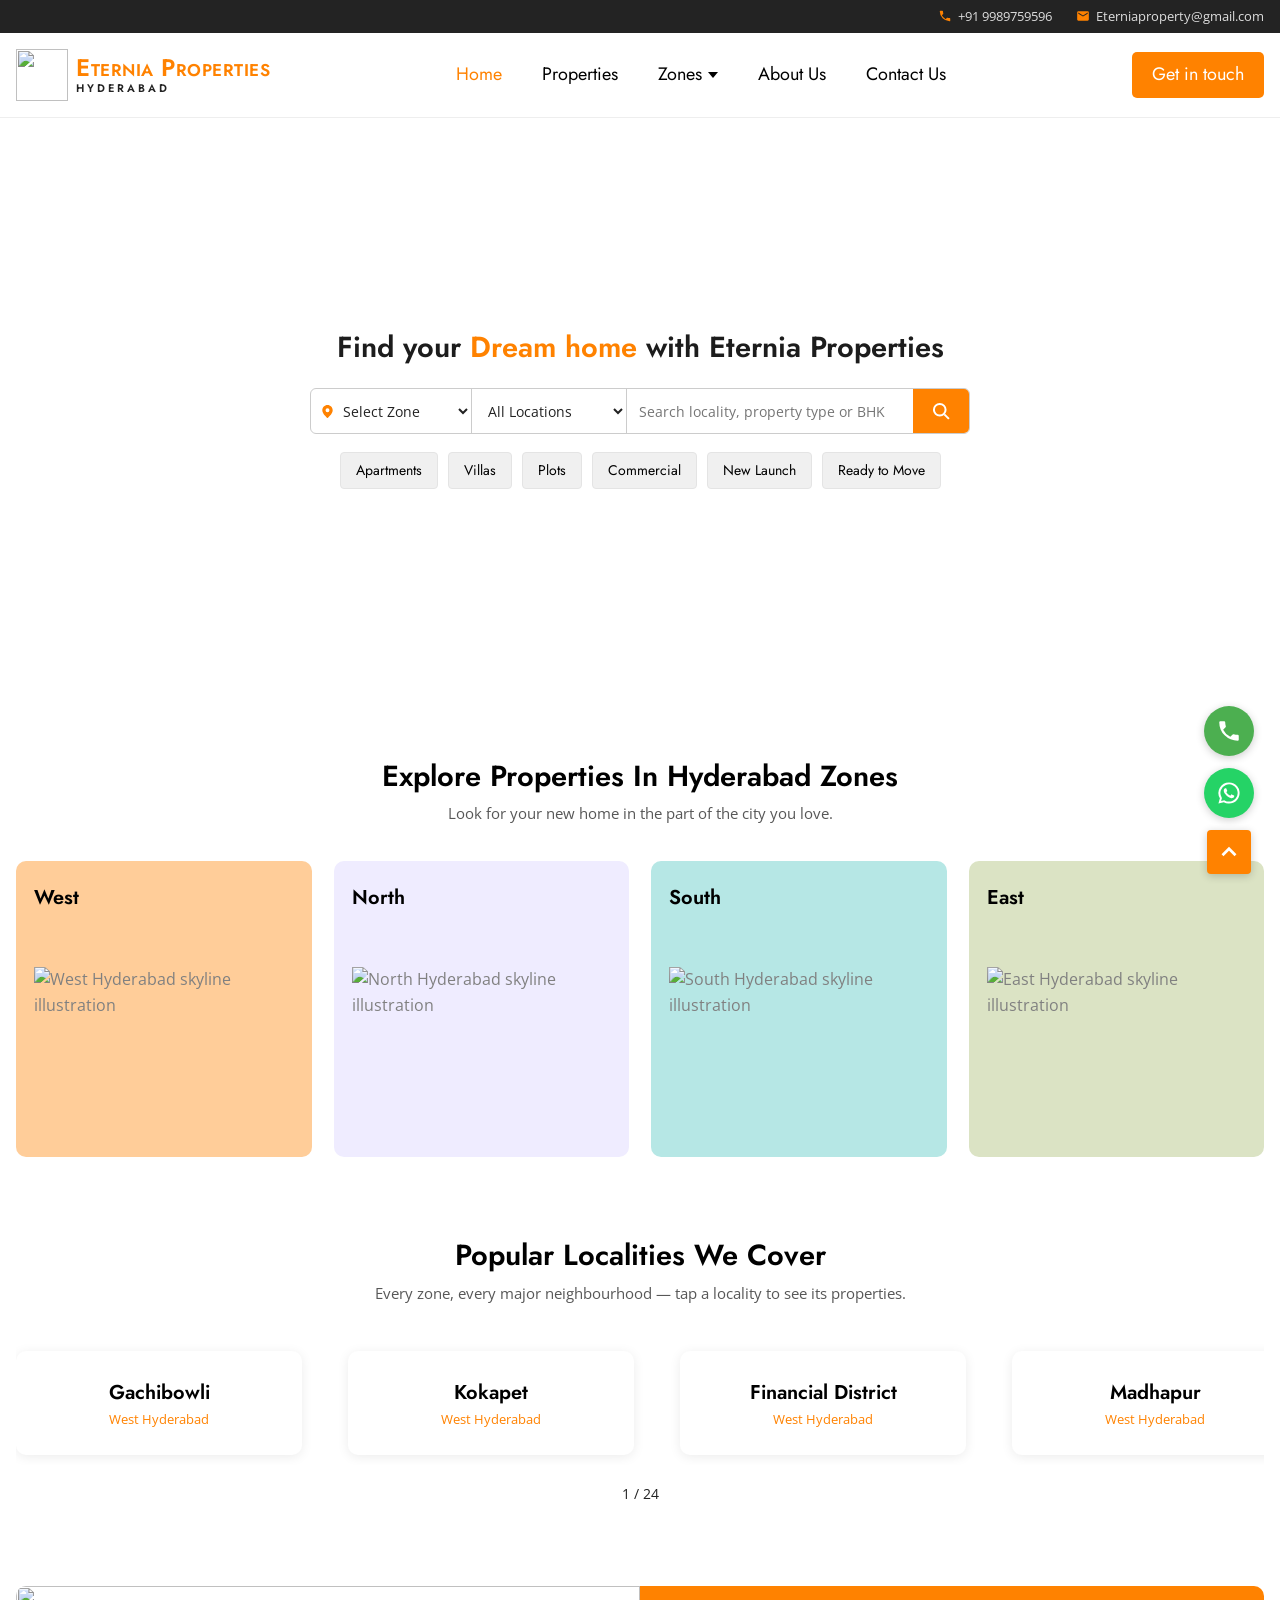
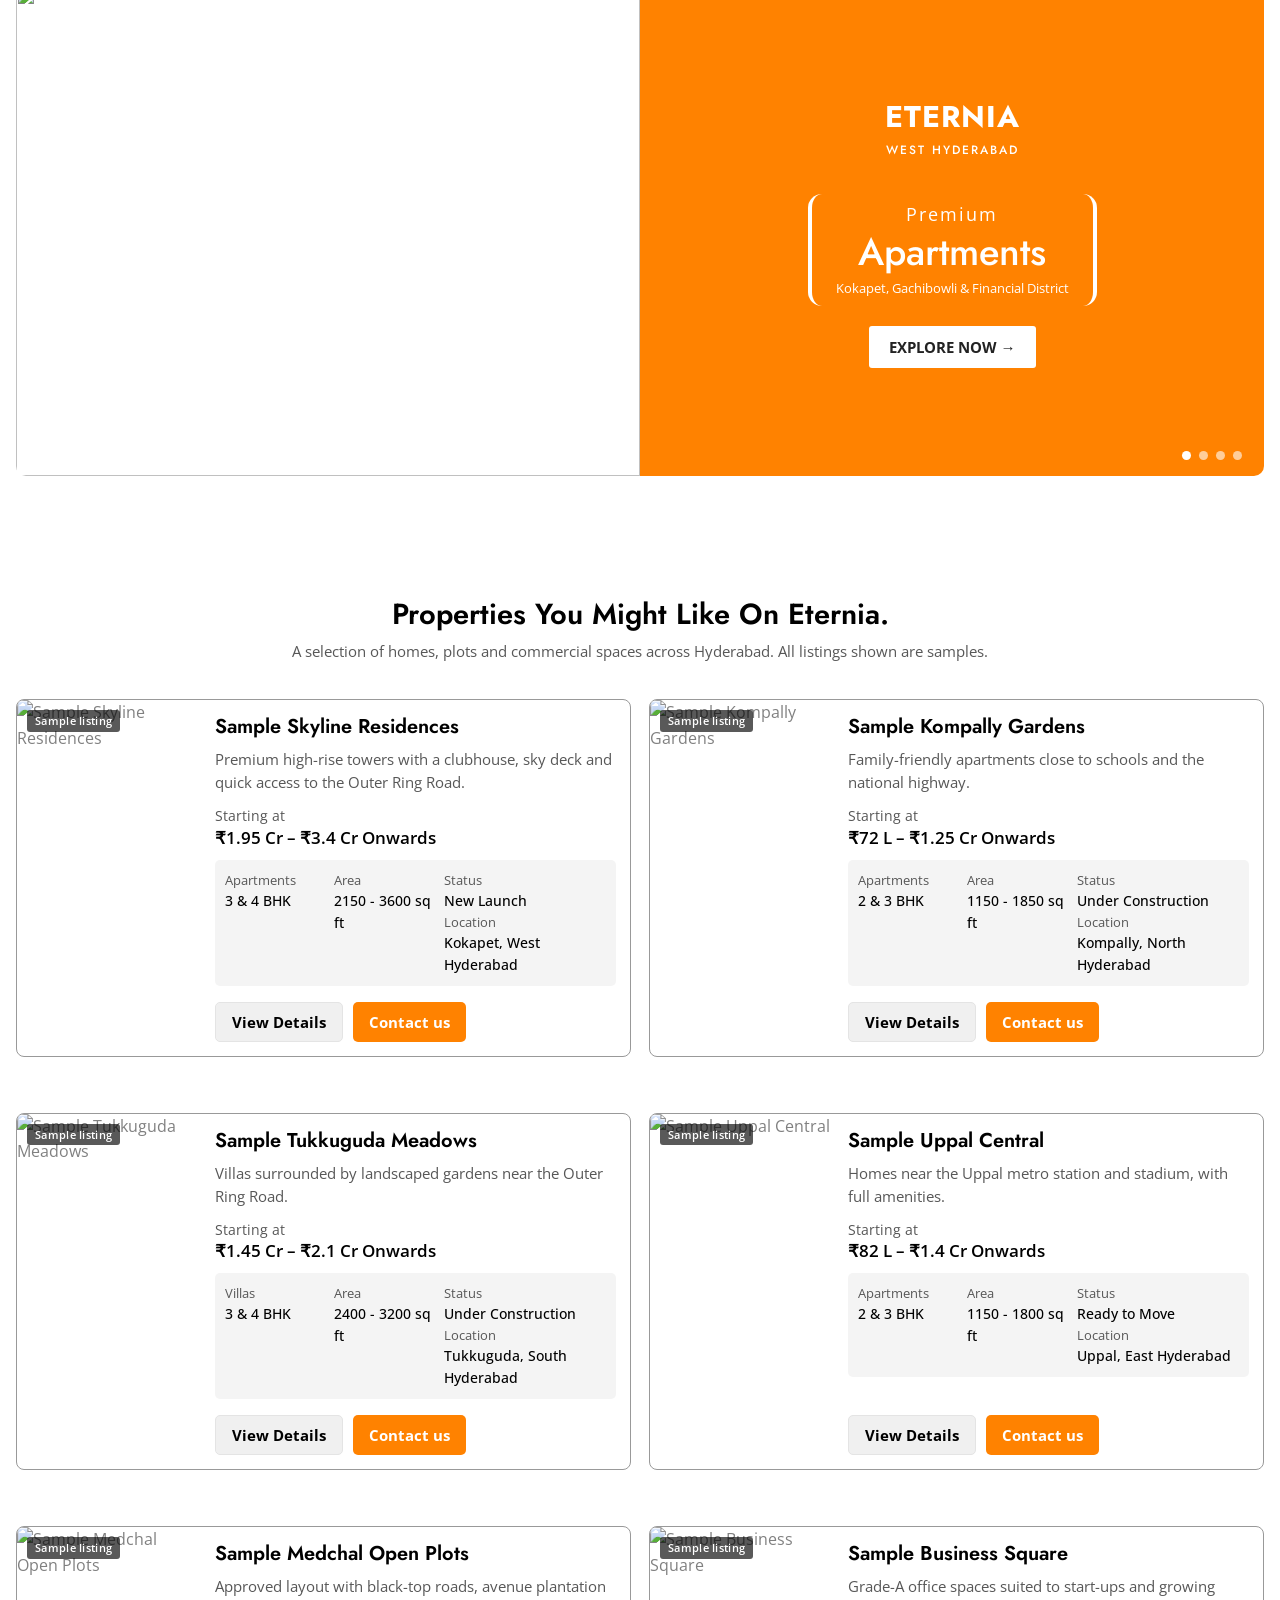
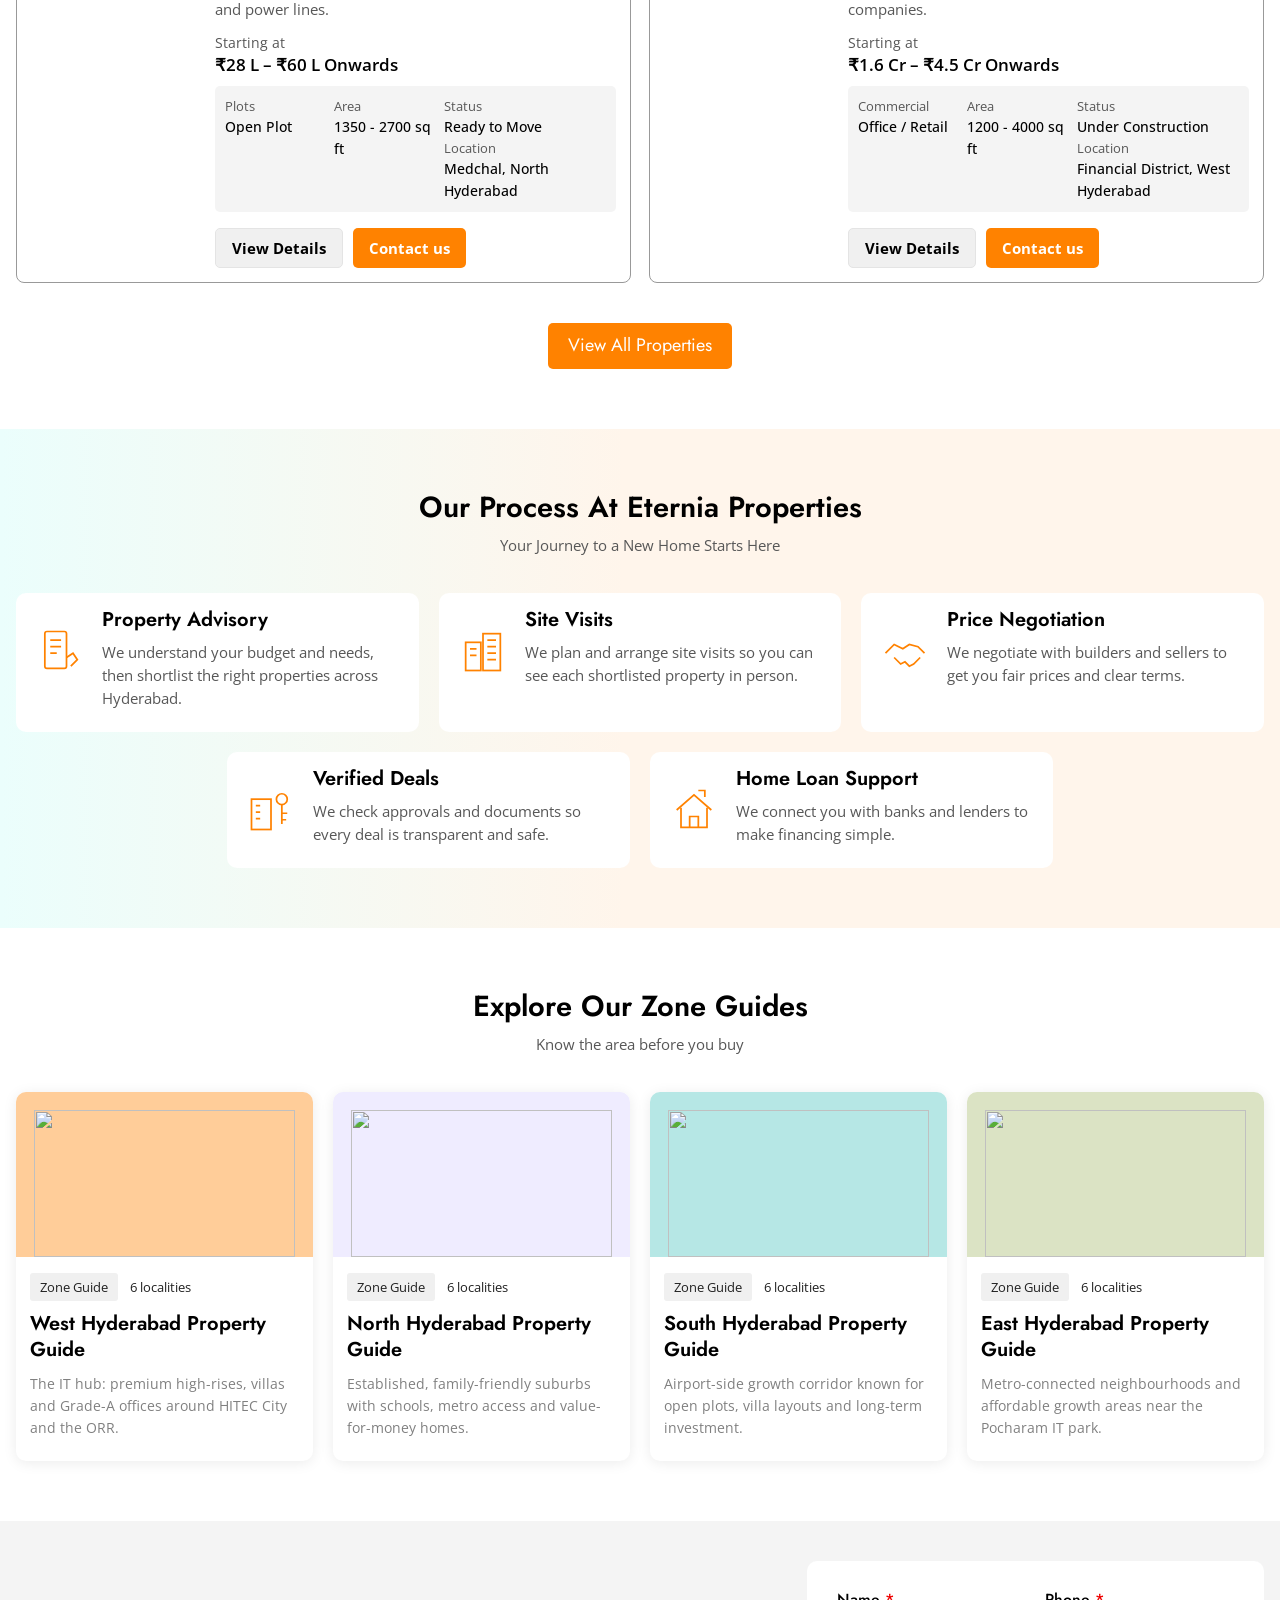
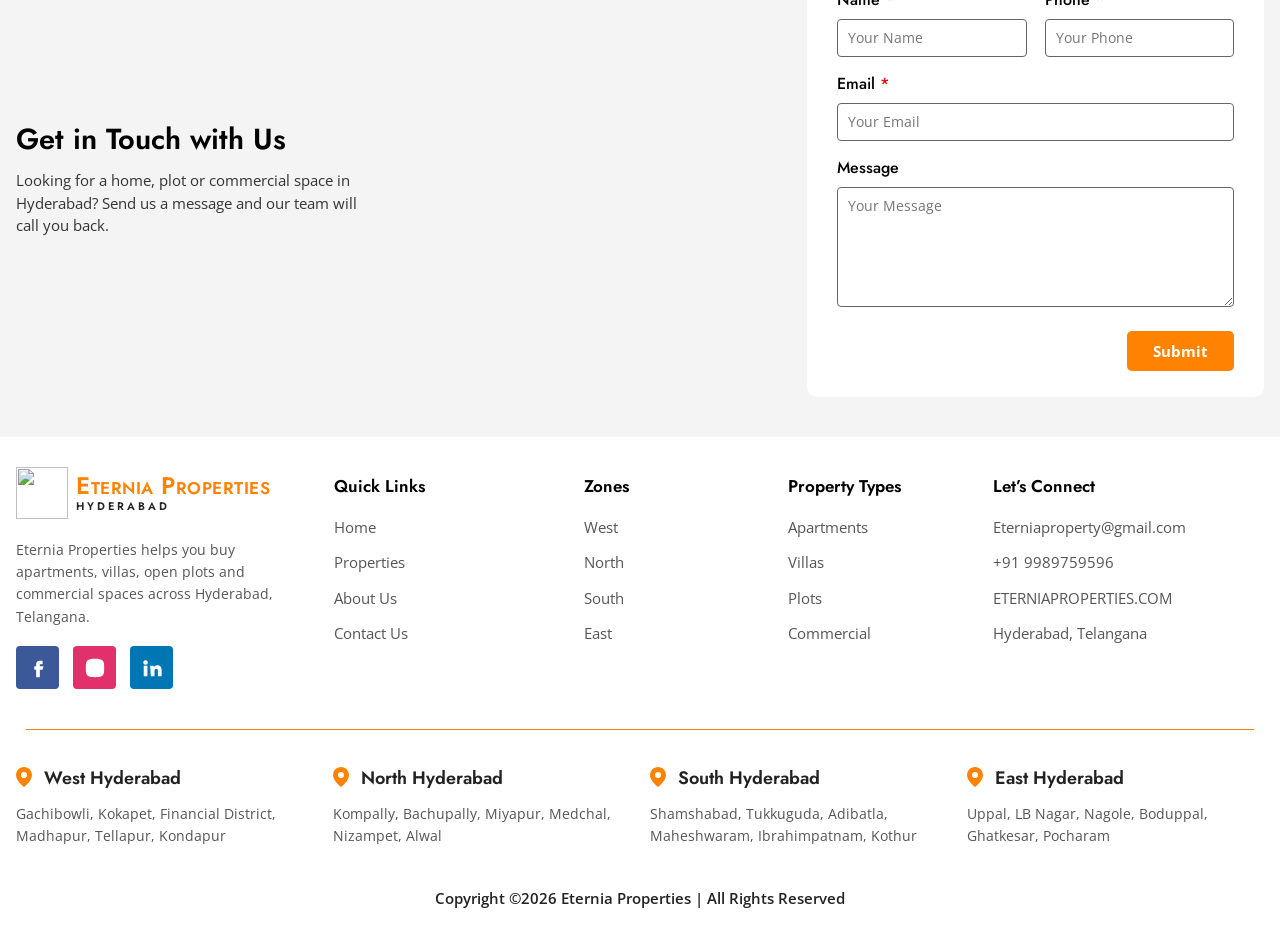
==== index.html @ 8bba60ca "Add files via upload" ====
<!DOCTYPE html>
<html lang="en">
<head>
<meta charset="UTF-8">
<meta name="viewport" content="width=device-width, initial-scale=1">
<title>Eternia Properties | Apartments, Villas & Plots for Sale in Hyderabad</title>
<meta name="description" content="Find apartments, villas, open plots and commercial properties for sale across West, North, South and East Hyderabad with Eternia Properties. Call 9989759596.">
<meta property="og:title" content="Eternia Properties | Apartments, Villas & Plots for Sale in Hyderabad">
<meta property="og:description" content="Find apartments, villas, open plots and commercial properties for sale across West, North, South and East Hyderabad with Eternia Properties. Call 9989759596.">
<meta property="og:type" content="website">
<meta property="og:url" content="https://www.eterniaproperties.com/">
<link rel="canonical" href="https://www.eterniaproperties.com/">
<link rel="icon" type="image/svg+xml" href="images/favicon.svg">
<link rel="preconnect" href="https://fonts.googleapis.com">
<link rel="preconnect" href="https://fonts.gstatic.com" crossorigin>
<link href="https://fonts.googleapis.com/css2?family=Jost:wght@400;500;600;700&family=Open+Sans:wght@400;500;600;700&display=swap" rel="stylesheet">
<link rel="stylesheet" href="style.css">
</head>
<body>
<div class="topbar"><div class="container">
  <a href="tel:+919989759596"><svg viewBox="0 0 24 24"><path d="M6.6 10.8a15.1 15.1 0 0 0 6.6 6.6l2.2-2.2a1 1 0 0 1 1-.25 11.4 11.4 0 0 0 3.6.57 1 1 0 0 1 1 1V20a1 1 0 0 1-1 1A17 17 0 0 1 3 4a1 1 0 0 1 1-1h3.5a1 1 0 0 1 1 1c0 1.25.2 2.45.57 3.57a1 1 0 0 1-.25 1z"/></svg> +91 9989759596</a>
  <a href="mailto:Eterniaproperty@gmail.com"><svg viewBox="0 0 24 24"><path d="M20 4H4a2 2 0 0 0-2 2v12a2 2 0 0 0 2 2h16a2 2 0 0 0 2-2V6a2 2 0 0 0-2-2zm0 4-8 5-8-5V6l8 5 8-5z"/></svg> Eterniaproperty@gmail.com</a>
</div></div>
<header class="site-header"><div class="container">
  <a class="logo" href="index.html" aria-label="Eternia Properties home"><img src="images/logo-mark.svg" alt=""><span>Eternia Properties<small>HYDERABAD</small></span></a>
  <nav class="main-nav" aria-label="Main">
    <ul>
      <li><a href="index.html" class="active">Home</a></li>
      <li><a href="properties.html">Properties</a></li>
      <li class="has-dropdown"><a href="properties.html" aria-haspopup="true">Zones <span class="caret"></span></a>
        <ul class="dropdown"><li><a href="west.html">West Hyderabad</a></li><li><a href="north.html">North Hyderabad</a></li><li><a href="south.html">South Hyderabad</a></li><li><a href="east.html">East Hyderabad</a></li></ul></li>
      <li><a href="about.html">About Us</a></li>
      <li><a href="contact.html">Contact Us</a></li>
    </ul>
  </nav>
  <a class="btn header-cta" href="contact.html#getintouch">Get in touch</a>
  <button class="menu-toggle" aria-label="Open menu" aria-expanded="false"><svg viewBox="0 0 24 24"><path d="M3 6h18v2H3zm0 5h18v2H3zm0 5h18v2H3z"/></svg></button>
</div></header>
<main>
<section class="hero">
  <div class="hero-card"><div class="hero-inner">
    <h1>Find your <span>Dream home</span> with Eternia Properties</h1>
    <form id="heroSearch" class="search-row" role="search">
      <div class="sel-wrap"><svg viewBox="0 0 24 30"><path d="M12 0C5.4 0 0 5.4 0 12c0 9 12 18 12 18s12-9 12-18C24 5.4 18.6 0 12 0zm0 16.5A4.5 4.5 0 1 1 12 7.5a4.5 4.5 0 0 1 0 9z"/></svg><label class="sr-only" for="heroZone">Zone</label><select id="heroZone"><option value="">Select Zone</option></select></div>
      <div class="sel-wrap plain"><label class="sr-only" for="heroLoc">Locality</label><select id="heroLoc"></select></div>
      <label class="sr-only" for="heroQ">Search</label><input id="heroQ" type="search" placeholder="Search locality, property type or BHK (e.g. 3 BHK Kokapet)">
      <button class="search-btn" type="submit" aria-label="Search"><svg viewBox="0 0 24 24"><circle cx="10.5" cy="10.5" r="7"/><path d="m16 16 5.5 5.5"/></svg></button>
    </form>
    <div class="chips">
      <button class="chip" data-type="Apartment">Apartments</button><button class="chip" data-type="Villa">Villas</button>
      <button class="chip" data-type="Plot">Plots</button><button class="chip" data-type="Commercial">Commercial</button>
      <button class="chip" data-status="New Launch">New Launch</button><button class="chip" data-status="Ready to Move">Ready to Move</button>
    </div>
  </div></div>
</section>

<section class="section"><div class="container">
  <div class="section-head"><h2>Explore Properties In Hyderabad Zones</h2><p>Look for your new home in the part of the city you love.</p></div>
  <div class="zone-grid"><a class="zone-card west" href="west.html"><h3>West</h3><span class="view">View Properties</span><img src="images/zone-west.svg" alt="West Hyderabad skyline illustration" loading="lazy"></a><a class="zone-card north" href="north.html"><h3>North</h3><span class="view">View Properties</span><img src="images/zone-north.svg" alt="North Hyderabad skyline illustration" loading="lazy"></a><a class="zone-card south" href="south.html"><h3>South</h3><span class="view">View Properties</span><img src="images/zone-south.svg" alt="South Hyderabad skyline illustration" loading="lazy"></a><a class="zone-card east" href="east.html"><h3>East</h3><span class="view">View Properties</span><img src="images/zone-east.svg" alt="East Hyderabad skyline illustration" loading="lazy"></a></div>
</div></section>

<section class="section" style="padding-top:20px"><div class="container">
  <div class="section-head"><h2>Popular Localities We Cover</h2><p>Every zone, every major neighbourhood &mdash; tap a locality to see its properties.</p></div>
  <div class="strip-wrap"><div class="strip" id="locStrip"></div></div>
  <p class="strip-count" id="locCount"></p>
</div></section>

<section class="section" style="padding-top:20px"><div class="container"><div class="promo"><div class="promo-slide"><img src="images/apartment-1.svg" alt="" loading="lazy"><div class="promo-panel">
  <div class="brand">ETERNIA<small>WEST HYDERABAD</small></div>
  <div class="bracket"><em>Premium</em><b>Apartments</b><span>Kokapet, Gachibowli &amp; Financial District</span></div>
  <a class="btn-white" href="west.html">EXPLORE NOW &rarr;</a></div></div><div class="promo-slide"><img src="images/apartment-3.svg" alt="" loading="lazy"><div class="promo-panel">
  <div class="brand">ETERNIA<small>NORTH HYDERABAD</small></div>
  <div class="bracket"><em>Family</em><b>Homes</b><span>Kompally, Bachupally &amp; Miyapur</span></div>
  <a class="btn-white" href="north.html">EXPLORE NOW &rarr;</a></div></div><div class="promo-slide"><img src="images/plot-1.svg" alt="" loading="lazy"><div class="promo-panel">
  <div class="brand">ETERNIA<small>SOUTH HYDERABAD</small></div>
  <div class="bracket"><em>Open</em><b>Plots</b><span>Near the airport at Shamshabad &amp; Tukkuguda</span></div>
  <a class="btn-white" href="south.html">EXPLORE NOW &rarr;</a></div></div><div class="promo-slide"><img src="images/apartment-2.svg" alt="" loading="lazy"><div class="promo-panel">
  <div class="brand">ETERNIA<small>EAST HYDERABAD</small></div>
  <div class="bracket"><em>Affordable</em><b>Living</b><span>Uppal, Nagole &amp; LB Nagar</span></div>
  <a class="btn-white" href="east.html">EXPLORE NOW &rarr;</a></div></div><div class="dots"></div></div></div></section>

<section class="section"><div class="container">
  <div class="section-head"><h2>Properties You Might Like On Eternia.</h2><p>A selection of homes, plots and commercial spaces across Hyderabad. All listings shown are samples.</p></div>
  <div class="prop-grid" id="featured"></div>
  <p style="text-align:center;margin-top:40px"><a class="btn" href="properties.html">View All Properties</a></p>
</div></section>

<section class="section gradient-bg"><div class="container">
  <div class="section-head"><h2>Our Process At Eternia Properties</h2><p>Your Journey to a New Home Starts Here</p></div>
  <div class="process-grid"><div class="process-card"><svg viewBox="0 0 48 48"><rect x="10" y="6" width="20" height="34" rx="2"/><path d="M15 14h10M15 20h10M15 26h6"/><path d="M30 30l6-4 4 6-6 6"/></svg><div><h3>Property Advisory</h3><p>We understand your budget and needs, then shortlist the right properties across Hyderabad.</p></div></div><div class="process-card"><svg viewBox="0 0 48 48"><rect x="8" y="16" width="14" height="26"/><rect x="24" y="8" width="16" height="34"/><path d="M12 22h6M12 28h6M28 14h8M28 20h8M28 26h8M28 32h8"/></svg><div><h3>Site Visits</h3><p>We plan and arrange site visits so you can see each shortlisted property in person.</p></div></div><div class="process-card"><svg viewBox="0 0 48 48"><path d="M6 26l8-8 8 4 6-4 8 2 6 6"/><path d="M14 30l6 6 4-2 4 4 4-2 6-6"/></svg><div><h3>Price Negotiation</h3><p>We negotiate with builders and sellers to get you fair prices and clear terms.</p></div></div><div class="process-card"><svg viewBox="0 0 48 48"><rect x="6" y="14" width="18" height="28"/><path d="M10 20h4M10 26h4M10 32h4"/><circle cx="34" cy="14" r="5"/><path d="M34 19v18M34 27h5M34 33h4"/></svg><div><h3>Verified Deals</h3><p>We check approvals and documents so every deal is transparent and safe.</p></div></div><div class="process-card"><svg viewBox="0 0 48 48"><path d="M8 24 24 10l16 14"/><path d="M12 22v18h24V22"/><path d="M20 40V30h8v10"/><path d="M28 6h6v6"/></svg><div><h3>Home Loan Support</h3><p>We connect you with banks and lenders to make financing simple.</p></div></div></div>
</div></section>

<section class="section"><div class="container">
  <div class="section-head"><h2>Explore Our Zone Guides</h2><p>Know the area before you buy</p></div>
  <div class="guide-grid"><a class="guide-card" href="west.html"><div class="media" style="background:var(--zone-west)"><img src="images/zone-west.svg" alt="" loading="lazy"></div><div class="body"><div class="guide-meta"><span>Zone Guide</span><span>6 localities</span></div><h3>West Hyderabad Property Guide</h3><p>The IT hub: premium high-rises, villas and Grade-A offices around HITEC City and the ORR.</p></div></a><a class="guide-card" href="north.html"><div class="media" style="background:var(--zone-north)"><img src="images/zone-north.svg" alt="" loading="lazy"></div><div class="body"><div class="guide-meta"><span>Zone Guide</span><span>6 localities</span></div><h3>North Hyderabad Property Guide</h3><p>Established, family-friendly suburbs with schools, metro access and value-for-money homes.</p></div></a><a class="guide-card" href="south.html"><div class="media" style="background:var(--zone-south)"><img src="images/zone-south.svg" alt="" loading="lazy"></div><div class="body"><div class="guide-meta"><span>Zone Guide</span><span>6 localities</span></div><h3>South Hyderabad Property Guide</h3><p>Airport-side growth corridor known for open plots, villa layouts and long-term investment.</p></div></a><a class="guide-card" href="east.html"><div class="media" style="background:var(--zone-east)"><img src="images/zone-east.svg" alt="" loading="lazy"></div><div class="body"><div class="guide-meta"><span>Zone Guide</span><span>6 localities</span></div><h3>East Hyderabad Property Guide</h3><p>Metro-connected neighbourhoods and affordable growth areas near the Pocharam IT park.</p></div></a></div>
</div></section>

<section class="touch" id="getintouch"><div class="container">
  <div><h2>Get in Touch with Us</h2><p>Looking for a home, plot or commercial space in Hyderabad? Send us a message and our team will call you back.</p></div>
  <div class="touch-illus"><img src="images/contact-illustration.svg" alt="" loading="lazy"></div>
  <form class="form-card enquiry-form">
    <div class="form-grid">
      <div><label for="n">Name <i>*</i></label><input id="n" name="name" placeholder="Your Name" required></div>
      <div><label for="ph">Phone <i>*</i></label><input id="ph" name="phone" type="tel" placeholder="Your Phone" required pattern="[0-9+ ]{10,14}"></div>
      <div class="full"><label for="em">Email <i>*</i></label><input id="em" name="email" type="email" placeholder="Your Email" required></div>
      <div class="full"><label for="msg">Message</label><textarea id="msg" name="message" placeholder="Your Message"></textarea></div>
    </div>
    <button class="btn" type="submit">Submit</button>
    <p class="form-note">Your email app has opened with the message ready to send. You can also call us on 9989759596.</p>
  </form>
</div></section>
</main>
<footer class="site-footer"><div class="container">
  <div class="footer-top">
    <div><a class="logo" href="index.html" aria-label="Eternia Properties home"><img src="images/logo-mark.svg" alt=""><span>Eternia Properties<small>HYDERABAD</small></span></a>
      <p class="footer-about">Eternia Properties helps you buy apartments, villas, open plots and commercial spaces across Hyderabad, Telangana.</p>
      <div class="social">
        <a class="fb" href="#" aria-label="Facebook"><svg viewBox="0 0 24 24"><path d="M14 8h3V4h-3a4 4 0 0 0-4 4v2H8v4h2v8h4v-8h3l1-4h-4V8z"/></svg></a>
        <a class="ig" href="#" aria-label="Instagram"><svg viewBox="0 0 24 24"><path d="M12 7a5 5 0 1 0 0 10 5 5 0 0 0 0-10zm0 8.2a3.2 3.2 0 1 1 0-6.4 3.2 3.2 0 0 1 0 6.4zM17.3 5.5a1.2 1.2 0 1 0 0 2.4 1.2 1.2 0 0 0 0-2.4zM12 2c-2.7 0-3 0-4.1.1C4.3 2.3 2.3 4.3 2.1 7.9 2 9 2 9.3 2 12s0 3 .1 4.1c.2 3.6 2.2 5.6 5.8 5.8 1.1.1 1.4.1 4.1.1s3 0 4.1-.1c3.6-.2 5.6-2.2 5.8-5.8.1-1.1.1-1.4.1-4.1s0-3-.1-4.1c-.2-3.6-2.2-5.6-5.8-5.8C15 2 14.7 2 12 2z"/></svg></a>
        <a class="li" href="#" aria-label="LinkedIn"><svg viewBox="0 0 24 24"><path d="M4.98 3.5a2.5 2.5 0 1 1 0 5 2.5 2.5 0 0 1 0-5zM3 9.5h4V21H3zm7 0h3.8v1.6h.1a4.2 4.2 0 0 1 3.8-2c4 0 4.8 2.6 4.8 6V21h-4v-5.2c0-1.2 0-2.9-1.8-2.9s-2 1.4-2 2.8V21h-4z"/></svg></a>
      </div>
    </div>
    <div class="footer-col"><h4>Quick Links</h4><ul>
      <li><a href="index.html">Home</a></li><li><a href="properties.html">Properties</a></li><li><a href="about.html">About Us</a></li><li><a href="contact.html">Contact Us</a></li></ul></div>
    <div class="footer-col"><h4>Zones</h4><ul>
      <li><a href="west.html">West</a></li><li><a href="north.html">North</a></li><li><a href="south.html">South</a></li><li><a href="east.html">East</a></li></ul></div>
    <div class="footer-col"><h4>Property Types</h4><ul>
      <li><a href="properties.html?type=Apartment">Apartments</a></li><li><a href="properties.html?type=Villa">Villas</a></li><li><a href="properties.html?type=Plot">Plots</a></li><li><a href="properties.html?type=Commercial">Commercial</a></li></ul></div>
    <div class="footer-col"><h4>Let&rsquo;s Connect</h4><ul>
      <li><a href="mailto:Eterniaproperty@gmail.com">Eterniaproperty@gmail.com</a></li>
      <li><a href="tel:+919989759596">+91 9989759596</a></li>
      <li><a href="https://www.eterniaproperties.com">ETERNIAPROPERTIES.COM</a></li>
      <li><a href="contact.html">Hyderabad, Telangana</a></li></ul></div>
  </div>
  <hr class="footer-rule">
  <div class="footer-zones"><div class="fz"><h5><svg viewBox="0 0 24 30"><path d="M12 0C5.4 0 0 5.4 0 12c0 9 12 18 12 18s12-9 12-18C24 5.4 18.6 0 12 0zm0 16.5A4.5 4.5 0 1 1 12 7.5a4.5 4.5 0 0 1 0 9z"/></svg><a href="west.html">West Hyderabad</a></h5><p>Gachibowli, Kokapet, Financial District, Madhapur, Tellapur, Kondapur</p></div><div class="fz"><h5><svg viewBox="0 0 24 30"><path d="M12 0C5.4 0 0 5.4 0 12c0 9 12 18 12 18s12-9 12-18C24 5.4 18.6 0 12 0zm0 16.5A4.5 4.5 0 1 1 12 7.5a4.5 4.5 0 0 1 0 9z"/></svg><a href="north.html">North Hyderabad</a></h5><p>Kompally, Bachupally, Miyapur, Medchal, Nizampet, Alwal</p></div><div class="fz"><h5><svg viewBox="0 0 24 30"><path d="M12 0C5.4 0 0 5.4 0 12c0 9 12 18 12 18s12-9 12-18C24 5.4 18.6 0 12 0zm0 16.5A4.5 4.5 0 1 1 12 7.5a4.5 4.5 0 0 1 0 9z"/></svg><a href="south.html">South Hyderabad</a></h5><p>Shamshabad, Tukkuguda, Adibatla, Maheshwaram, Ibrahimpatnam, Kothur</p></div><div class="fz"><h5><svg viewBox="0 0 24 30"><path d="M12 0C5.4 0 0 5.4 0 12c0 9 12 18 12 18s12-9 12-18C24 5.4 18.6 0 12 0zm0 16.5A4.5 4.5 0 1 1 12 7.5a4.5 4.5 0 0 1 0 9z"/></svg><a href="east.html">East Hyderabad</a></h5><p>Uppal, LB Nagar, Nagole, Boduppal, Ghatkesar, Pocharam</p></div></div>
  <p class="copyright">Copyright &copy;<span id="yr">2026</span> Eternia Properties | All Rights Reserved</p>
</div></footer>
<div class="float-btns">
  <a class="fb-call" href="tel:+919989759596" aria-label="Call us"><svg viewBox="0 0 24 24"><path d="M6.6 10.8a15.1 15.1 0 0 0 6.6 6.6l2.2-2.2a1 1 0 0 1 1-.25 11.4 11.4 0 0 0 3.6.57 1 1 0 0 1 1 1V20a1 1 0 0 1-1 1A17 17 0 0 1 3 4a1 1 0 0 1 1-1h3.5a1 1 0 0 1 1 1c0 1.25.2 2.45.57 3.57a1 1 0 0 1-.25 1z"/></svg></a>
  <a class="fb-wa" href="https://wa.me/919989759596" target="_blank" rel="noopener" aria-label="WhatsApp us"><svg viewBox="0 0 32 32"><path d="M16 3a13 13 0 0 0-11.2 19.6L3 29l6.6-1.7A13 13 0 1 0 16 3zm0 23.6a10.6 10.6 0 0 1-5.4-1.5l-.4-.2-3.9 1 1-3.8-.2-.4A10.6 10.6 0 1 1 16 26.6zm5.8-7.9c-.3-.2-1.9-.9-2.2-1s-.5-.2-.7.2-.8 1-1 1.2-.4.2-.7 0a8.7 8.7 0 0 1-4.3-3.8c-.3-.6.3-.5.9-1.7a.6.6 0 0 0 0-.5l-1-2.4c-.3-.6-.5-.5-.7-.5h-.6a1.2 1.2 0 0 0-.9.4 3.6 3.6 0 0 0-1.1 2.7 6.3 6.3 0 0 0 1.3 3.3 14.4 14.4 0 0 0 5.5 4.9c2 .9 2.8 1 3.8.8a3.3 3.3 0 0 0 2.1-1.5 2.7 2.7 0 0 0 .2-1.5c-.1-.2-.3-.3-.6-.5z"/></svg></a>
  <button class="fb-top" aria-label="Back to top"><svg viewBox="0 0 24 24"><path d="m6 15 6-6 6 6" stroke="currentColor" stroke-width="2.5" fill="none"/></svg></button>
</div>
<script src="data.js"></script>
<script src="script.js"></script>
<script>document.getElementById("yr").textContent=new Date().getFullYear();</script>
</body>
</html>
---- style.css ----
/* =====================================================================
   ETERNIA PROPERTIES — STYLESHEET
   Change colours and fonts here; the whole site updates.
   ===================================================================== */
:root {
  /* Brand colours */
  --primary: #FF8200;          /* orange: buttons, active links, prices */
  --primary-dark: #E06F00;     /* orange hover */
  --heading: #000000;          /* section headings */
  --title: #1C1C1C;            /* hero title */
  --text: #575757;             /* body copy in cards */
  --text-muted: #808080;       /* general body text */
  --dark: #232323;
  --white: #FFFFFF;
  --grey-bg: #F4F4F4;          /* info boxes, contact section */
  --chip-bg: #F0F0F0;
  --border: #CCCCCC;
  --border-light: #E4E4E4;
  --whatsapp: #25D366;
  --call: #4CAF50;
  --badge-red: #E8414F;

  /* Zone card pastels */
  --zone-west: #FFCD99;
  --zone-north: #EFECFF;
  --zone-south: #B6E7E5;
  --zone-east: #DBE3C4;

  /* Section gradient (process / vision / footer strip) */
  --soft-gradient: linear-gradient(270deg, #FFF5EB 51.21%, #EBFEFC 100%);

  /* Fonts */
  --font-heading: "Jost", sans-serif;
  --font-body: "Open Sans", sans-serif;

  /* Sizes */
  --container: 1280px;
  --radius: 10px;
  --radius-sm: 5px;
  --header-h: 84px;
}

/* ---------- Base ---------- */
*, *::before, *::after { box-sizing: border-box; }
html { scroll-behavior: smooth; }
body { margin: 0; font-family: var(--font-body); font-size: 16px; line-height: 1.6; color: var(--text-muted); background: var(--white); }
img { max-width: 100%; display: block; }
a { color: inherit; text-decoration: none; }
h1, h2, h3, h4 { font-family: var(--font-heading); color: var(--heading); margin: 0; line-height: 1.3; }
p { margin: 0; }
button, input, select, textarea { font: inherit; }
.container { width: 100%; max-width: var(--container); margin: 0 auto; padding: 0 16px; }
.sr-only { position: absolute; width: 1px; height: 1px; overflow: hidden; clip: rect(0 0 0 0); }

/* ---------- Top bar ---------- */
.topbar { background: var(--dark); color: #ddd; font-size: 13px; }
.topbar .container { display: flex; justify-content: flex-end; gap: 24px; padding-top: 6px; padding-bottom: 6px; }
.topbar a { display: inline-flex; align-items: center; gap: 6px; }
.topbar a:hover { color: var(--primary); }
.topbar svg { width: 14px; height: 14px; fill: var(--primary); }

/* ---------- Header ---------- */
.site-header { position: sticky; top: 0; z-index: 100; background: var(--white); border-bottom: 1px solid #eee; }
.site-header .container { display: flex; align-items: center; justify-content: space-between; height: var(--header-h); }
.logo { display: flex; align-items: center; gap: 8px; }
.logo img { width: 52px; height: 52px; }
.logo span { font-family: var(--font-heading); font-weight: 600; font-size: 24px; color: var(--primary); letter-spacing: .5px; line-height: 1; font-variant: small-caps; }
.logo small { display: block; font-size: 11px; color: var(--dark); letter-spacing: 3px; font-variant: normal; margin-top: 3px; }
.main-nav ul { list-style: none; margin: 0; padding: 0; display: flex; }
.main-nav > ul > li { position: relative; }
.main-nav a { display: flex; align-items: center; gap: 6px; font-family: var(--font-heading); font-size: 18px; color: #000; padding: 13px 20px; transition: color .2s; }
.main-nav a:hover, .main-nav a.active { color: var(--primary); }
.main-nav .caret { width: 0; height: 0; border-left: 5px solid transparent; border-right: 5px solid transparent; border-top: 6px solid currentColor; }
.dropdown { position: absolute; top: 100%; left: 0; min-width: 220px; background: var(--white); box-shadow: 0 8px 24px rgba(0,0,0,.12); display: none !important; flex-direction: column; z-index: 10; }
.has-dropdown:hover .dropdown, .has-dropdown:focus-within .dropdown { display: flex !important; }
.dropdown a { font-size: 16px; padding: 10px 20px; }
.btn { display: inline-flex; align-items: center; justify-content: center; gap: 8px; font-family: var(--font-heading); font-size: 18px; padding: 8px 20px 9px; border-radius: var(--radius-sm); background: var(--primary); color: var(--white); border: 0; cursor: pointer; transition: background .2s; }
.btn:hover { background: var(--primary-dark); }
.btn-sm { font-family: var(--font-body); font-size: 15px; font-weight: 700; padding: 7px 16px; }
.btn-light { background: var(--chip-bg); color: #000; border: 1px solid var(--border-light); }
.btn-light:hover { background: #e2e2e2; }
.menu-toggle { display: none; background: var(--primary); color: #fff; border: 0; border-radius: 3px; width: 42px; height: 42px; cursor: pointer; align-items: center; justify-content: center; }
.menu-toggle svg { width: 22px; height: 22px; fill: currentColor; }

/* ---------- Floating buttons ---------- */
.float-btns { position: fixed; right: 26px; bottom: 26px; z-index: 90; display: flex; flex-direction: column; gap: 12px; align-items: center; }
.float-btns a, .float-btns button { width: 50px; height: 50px; border-radius: 50%; display: flex; align-items: center; justify-content: center; color: #fff; border: 0; cursor: pointer; box-shadow: 0 2px 8px rgba(0,0,0,.2); }
.float-btns svg { width: 26px; height: 26px; fill: currentColor; }
.fb-call { background: var(--call); }
.fb-wa { background: var(--whatsapp); }
.fb-top { background: var(--primary); border-radius: 4px !important; width: 44px !important; height: 44px !important; opacity: 0; pointer-events: none; transition: opacity .3s; }
.fb-top.show { opacity: 1; pointer-events: auto; }

/* ---------- Section headings ---------- */
.section { padding: 60px 0; }
.section-head { text-align: center; margin-bottom: 36px; }
.section-head h2 { font-size: 29px; font-weight: 600; }
.section-head p { font-size: 15px; color: var(--text); margin-top: 6px; }

/* ---------- Hero ---------- */
.hero { position: relative; min-height: 580px; display: flex; align-items: center; justify-content: center; background: url("images/hero.svg") center/cover no-repeat; padding: 60px 16px; }
.hero-card { width: 100%; max-width: 724px; background: rgba(255,255,255,.35); border-radius: 18px; padding: 12px; }
.hero-inner { background: var(--white); border-radius: 12px; padding: 26px 20px 24px; text-align: center; }
.hero h1 { font-size: 29px; font-weight: 600; color: var(--title); margin-bottom: 22px; }
.hero h1 span, .accent { color: var(--primary); }
.search-row { display: flex; border: 1px solid var(--border); border-radius: 6px; overflow: hidden; background: #fff; }
.search-row .sel-wrap { position: relative; display: flex; align-items: center; border-right: 1px solid var(--border); }
.search-row .sel-wrap svg { position: absolute; left: 10px; width: 13px; height: 13px; fill: var(--primary); pointer-events: none; }
.search-row select { border: 0; background: transparent; padding: 0 10px 0 28px; height: 44px; font-size: 14px; color: #222; cursor: pointer; outline: none; max-width: 160px; }
.search-row .sel-wrap.plain select { padding-left: 12px; }
.search-row input { flex: 1; min-width: 0; border: 0; padding: 0 12px; font-size: 14px; outline: none; height: 44px; }
.search-row .search-btn { width: 56px; background: var(--primary); border: 0; color: #fff; cursor: pointer; display: flex; align-items: center; justify-content: center; }
.search-row .search-btn:hover { background: var(--primary-dark); }
.search-row .search-btn svg { width: 20px; height: 20px; fill: none; stroke: currentColor; stroke-width: 2.4; }
.chips { display: flex; flex-wrap: wrap; justify-content: center; gap: 10px; margin-top: 18px; }
.chip { font-family: var(--font-heading); font-size: 14px; padding: 6px 15px; background: var(--chip-bg); border: 1px solid var(--border-light); border-radius: 4px; color: #000; cursor: pointer; transition: all .2s; }
.chip:hover, .chip.active { background: var(--primary); color: #fff; border-color: var(--primary); }

/* ---------- Zone cards ---------- */
.zone-grid { display: grid; grid-template-columns: repeat(4, 1fr); gap: 22px; }
.zone-card { border-radius: var(--radius); padding: 24px 18px 0; height: 296px; display: flex; flex-direction: column; overflow: hidden; transition: transform .25s, box-shadow .25s; }
.zone-card:hover { transform: translateY(-4px); box-shadow: 0 10px 22px rgba(0,0,0,.08); }
.zone-card h3 { font-size: 20px; font-weight: 600; }
.zone-card .view { font-size: 14px; font-weight: 500; color: #000; margin-top: 4px; opacity: 0; transition: opacity .25s; }
.zone-card:hover .view { opacity: 1; }
.zone-card img { margin-top: auto; width: 100%; height: 190px; object-fit: contain; object-position: bottom; }
.zone-card.west { background: var(--zone-west); }
.zone-card.north { background: var(--zone-north); }
.zone-card.south { background: var(--zone-south); }
.zone-card.east { background: var(--zone-east); }

/* ---------- Locality strip (logo-carousel style) ---------- */
.strip-wrap { overflow: hidden; }
.strip { display: flex; gap: 46px; transition: transform .6s ease; }
.strip-tile { flex: 0 0 286px; height: 104px; background: #fff; border-radius: var(--radius); box-shadow: 0 2px 12px rgba(0,0,0,.08); display: flex; flex-direction: column; align-items: center; justify-content: center; margin: 10px 0; transition: box-shadow .2s; }
.strip-tile:hover { box-shadow: 0 4px 18px rgba(255,130,0,.25); }
.strip-tile strong { font-family: var(--font-heading); font-size: 20px; color: #000; font-weight: 600; }
.strip-tile span { font-size: 13px; color: var(--primary); }
.strip-count { text-align: center; font-size: 14px; color: #222; margin-top: 18px; }

/* ---------- Promo slider ---------- */
.promo { position: relative; border-radius: var(--radius); overflow: hidden; }
.promo-slide { display: none; grid-template-columns: 1fr 1fr; min-height: 490px; }
.promo-slide.active { display: grid; }
.promo-slide img { width: 100%; height: 100%; object-fit: cover; }
.promo-panel { background: var(--primary); color: #fff; display: flex; flex-direction: column; align-items: center; justify-content: center; text-align: center; padding: 30px; }
.promo-panel .brand { font-family: var(--font-heading); font-size: 30px; font-weight: 700; letter-spacing: 1px; }
.promo-panel .brand small { display: block; font-size: 12px; font-weight: 500; letter-spacing: 2px; }
.promo-panel .bracket { margin: 34px 0 20px; border: 4px solid #fff; border-top: 0; border-bottom: 0; border-radius: 14px; padding: 6px 24px; }
.promo-panel .bracket em { font-style: normal; display: block; font-size: 18px; letter-spacing: 2px; }
.promo-panel .bracket b { display: block; font-family: var(--font-heading); font-size: 38px; font-weight: 500; line-height: 1.2; }
.promo-panel .bracket span { font-size: 13px; }
.promo-panel .btn-white { background: #fff; color: #222; font-family: var(--font-body); font-weight: 700; font-size: 15px; padding: 9px 20px; border-radius: 3px; }
.dots { position: absolute; right: 22px; bottom: 16px; display: flex; gap: 8px; }
.dots button { width: 9px; height: 9px; border-radius: 50%; border: 0; background: rgba(255,255,255,.6); cursor: pointer; padding: 0; }
.dots button.active { background: #fff; }

/* ---------- Property card (horizontal) ---------- */
.prop-grid { display: grid; grid-template-columns: 1fr 1fr; gap: 56px 18px; }
.prop-card { display: flex; border: 1px solid #999; border-radius: 8px; overflow: hidden; background: #fff; transition: box-shadow .25s; }
.prop-card:hover { box-shadow: 0 8px 24px rgba(0,0,0,.10); }
.prop-media { position: relative; flex: 0 0 30%; min-height: 100%; }
.prop-media img { width: 100%; height: 100%; object-fit: cover; }
.tag-sample { position: absolute; top: 10px; left: 10px; background: rgba(0,0,0,.65); color: #fff; font-size: 11px; font-weight: 600; padding: 2px 8px; border-radius: 3px; letter-spacing: .3px; }
.prop-body { flex: 1; padding: 14px 14px 14px; display: flex; flex-direction: column; }
.prop-body h3 { font-size: 20px; font-weight: 600; line-height: 26px; color: #000; }
.prop-body .desc { font-size: 15px; line-height: 23px; color: var(--text); margin: 8px 0 12px; display: -webkit-box; -webkit-line-clamp: 4; -webkit-box-orient: vertical; overflow: hidden; }
.prop-body .start { font-size: 14px; color: var(--text); line-height: 1.4; }
.prop-body .price { font-size: 17px; font-weight: 600; color: #000; line-height: 1.4; }
.prop-info { background: var(--grey-bg); border-radius: var(--radius-sm); padding: 10px; margin: 10px 0 16px; display: grid; grid-template-columns: 1fr 1fr 1.6fr; gap: 6px 8px; }
.prop-info .lbl { display: block; font-size: 13px; color: var(--text); line-height: 20px; }
.prop-info .val { display: block; font-size: 14px; font-weight: 500; color: #000; line-height: 22px; }
.prop-actions { display: flex; gap: 10px; margin-top: auto; }

/* ---------- Property card (vertical, carousel) ---------- */
.row-head { display: flex; align-items: center; justify-content: space-between; margin-bottom: 26px; }
.row-head h2 { font-size: 29px; font-weight: 600; display: flex; align-items: center; gap: 16px; }
.badge-red { font-family: var(--font-body); font-size: 14px; font-weight: 500; color: #fff; background: var(--badge-red); border-radius: 4px; padding: 6px 16px; }
.arrows { display: flex; gap: 10px; }
.arrows button { width: 30px; height: 30px; border-radius: 4px; border: 0; background: var(--primary); color: #fff; cursor: pointer; font-size: 16px; font-weight: 700; }
.carousel { display: flex; gap: 32px; overflow-x: auto; scroll-behavior: smooth; scrollbar-width: none; padding-bottom: 6px; }
.carousel::-webkit-scrollbar { display: none; }
.vcard { flex: 0 0 calc((100% - 96px) / 4); border: 1px solid var(--border); border-radius: 8px; overflow: hidden; background: #fff; display: flex; flex-direction: column; }
.vcard .media { position: relative; height: 240px; }
.vcard .media img { width: 100%; height: 100%; object-fit: cover; }
.vcard .body { padding: 16px 20px 18px; display: flex; flex-direction: column; flex: 1; }
.vcard .vprice { color: var(--primary); font-size: 16px; font-weight: 600; }
.vcard h3 { font-size: 18px; font-weight: 600; margin: 2px 0 20px; }
.vcard .lbl { font-size: 14px; color: #222; }
.vcard .small { font-size: 12px; color: var(--text); }
.vcard .btn { align-self: flex-end; margin-top: 12px; }

/* ---------- Process / Vision ---------- */
.gradient-bg { background: var(--soft-gradient); }
.process-grid { display: flex; flex-wrap: wrap; justify-content: center; gap: 20px; }
.process-card { flex: 0 1 calc((100% - 40px) / 3); background: #fff; border-radius: var(--radius); padding: 14px 18px 22px; display: flex; gap: 16px; }
.process-card svg { flex: 0 0 52px; width: 52px; height: 52px; margin-top: 18px; stroke: var(--primary); fill: none; stroke-width: 1.6; }
.process-card h3 { font-size: 20px; font-weight: 600; margin-bottom: 8px; }
.process-card p { font-size: 15px; line-height: 23px; color: var(--text); }

/* ---------- Guides (blog-card style) ---------- */
.guide-grid { display: grid; grid-template-columns: repeat(4, 1fr); gap: 20px; }
.guide-card { border-radius: var(--radius); overflow: hidden; background: #fff; box-shadow: 0 2px 14px rgba(0,0,0,.08); transition: transform .25s; }
.guide-card:hover { transform: translateY(-4px); }
.guide-card .media { height: 165px; padding: 18px 18px 0; display: flex; align-items: flex-end; }
.guide-card .media img { width: 100%; height: 100%; object-fit: contain; object-position: bottom; }
.guide-card .body { padding: 16px 14px 22px; }
.guide-meta { display: flex; align-items: center; gap: 12px; font-size: 13px; color: #222; margin-bottom: 10px; }
.guide-meta span:first-child { background: var(--chip-bg); padding: 4px 10px; border-radius: 3px; }
.guide-card h3 { font-size: 20px; font-weight: 600; line-height: 1.3; margin-bottom: 10px; }
.guide-card p { font-size: 14px; color: var(--text-muted); line-height: 22px; }

/* ---------- Get in touch ---------- */
.touch { background: var(--grey-bg); padding: 40px 0; }
.touch .container { display: grid; grid-template-columns: 1fr 1fr 1.25fr; gap: 30px; align-items: center; }
.touch h2 { font-size: 29px; font-weight: 600; margin-bottom: 10px; }
.touch p { font-size: 15px; color: #333; line-height: 1.5; }
.touch-illus img { max-width: 330px; margin: 0 auto; }
.form-card { background: #fff; border-radius: var(--radius); padding: 26px 30px; }
.form-grid { display: grid; grid-template-columns: 1fr 1fr; gap: 14px 18px; }
.form-grid .full { grid-column: 1 / -1; }
.form-grid label { display: block; font-family: var(--font-heading); font-size: 16px; font-weight: 500; color: #000; margin-bottom: 6px; }
.form-grid label i { color: #e00; font-style: normal; }
.form-grid input, .form-grid textarea { width: 100%; border: 1px solid #666; border-radius: 4px; padding: 7px 10px; font-size: 14px; outline: none; }
.form-grid input:focus, .form-grid textarea:focus { border-color: var(--primary); }
.form-grid textarea { min-height: 120px; resize: vertical; }
.form-card .btn { float: right; margin-top: 16px; font-family: var(--font-body); font-size: 15px; font-weight: 700; padding: 8px 26px; }
.form-card::after { content: ""; display: block; clear: both; }
.form-note { font-size: 13px; color: #2e7d32; margin-top: 10px; display: none; }

/* ---------- Listing page filter bar ---------- */
.filter-bar { display: flex; align-items: flex-end; gap: 16px; padding: 26px 0 20px; flex-wrap: wrap; }
.filter-bar .search-row { flex: 1 1 360px; max-width: 520px; }
.filter-group { display: flex; flex-direction: column; }
.filter-group label { font-size: 12px; color: var(--text-muted); margin-bottom: 3px; }
.filter-group select { font-size: 13px; padding: 7px 10px; min-width: 140px; border: 0; background: var(--chip-bg); border-radius: 3px; color: #555; cursor: pointer; }
.filter-bar .find { margin-left: auto; font-family: var(--font-body); font-size: 15px; font-weight: 700; padding: 8px 22px; }
.filter-chips { justify-content: flex-start; margin-top: 0; margin-bottom: 28px; }
.list-head h1 { font-size: 30px; font-weight: 600; }
.list-head .count { font-size: 15px; color: var(--text-muted); margin: 10px 0 18px; }
.empty { text-align: center; padding: 40px 10px; font-size: 16px; color: #333; background: var(--grey-bg); border-radius: var(--radius); grid-column: 1 / -1; }
.pagination { display: flex; justify-content: flex-end; gap: 10px; margin-top: 30px; }
.pagination button { width: 38px; height: 38px; border-radius: 50%; border: 1px solid #333; background: #fff; color: #333; cursor: pointer; font-size: 14px; }
.pagination button.active { background: var(--primary); border-color: var(--primary); color: #fff; }
.pagination button:disabled { opacity: .35; cursor: default; }
.divider { border: 0; border-top: 1px solid var(--border-light); margin: 50px 0; }

/* ---------- Breadcrumb / zone pages ---------- */
.breadcrumb { font-size: 15px; color: #222; padding: 18px 0 8px; }
.breadcrumb a:hover { color: var(--primary); }
.breadcrumb .sep { margin: 0 8px; }
.breadcrumb .current { color: var(--primary); }
.zone-intro { display: grid; grid-template-columns: 1.4fr 1fr; gap: 30px; align-items: center; margin: 14px 0 6px; }
.zone-intro p { font-size: 16px; color: var(--text); line-height: 1.7; }
.zone-intro .art { border-radius: var(--radius); padding: 20px 20px 0; height: 210px; }
.zone-intro .art img { width: 100%; height: 100%; object-fit: contain; object-position: bottom; }
.loc-list h2 { font-size: 22px; font-weight: 600; margin: 30px 0 14px; }
.loc-list .chips { justify-content: flex-start; margin: 0; }

/* ---------- About ---------- */
.about-hero { min-height: 400px; display: flex; align-items: center; background: url("images/about-banner.svg") center/cover no-repeat; }
.about-hero .box { background: rgba(255,255,255,.75); border-radius: var(--radius); padding: 32px 30px; max-width: 640px; }
.about-hero h1 { font-size: 34px; font-weight: 600; margin-bottom: 12px; }
.about-hero p { font-size: 15px; color: #333; margin-bottom: 20px; }
.about-intro { display: grid; grid-template-columns: 1fr 1fr; gap: 50px; align-items: center; }
.about-intro h2 { font-size: 34px; font-weight: 600; margin-bottom: 14px; }
.about-intro p { font-size: 15px; color: var(--text); line-height: 1.75; margin-bottom: 12px; }
.about-intro .img { background: var(--zone-west); border-radius: var(--radius); padding: 30px 30px 0; height: 340px; }
.about-intro .img img { width: 100%; height: 100%; object-fit: contain; object-position: bottom; }
.vision-grid { display: grid; grid-template-columns: repeat(4, 1fr); }
.vision-item { padding: 10px 26px 10px 0; }
.vision-item + .vision-item { border-left: 1px solid #bbb; padding-left: 20px; }
.vision-item svg { width: 50px; height: 50px; stroke: var(--primary); fill: none; stroke-width: 1.6; margin-bottom: 26px; }
.vision-item h3 { font-size: 19px; font-weight: 600; margin-bottom: 12px; }
.vision-item p { font-size: 14px; color: #333; line-height: 1.7; }
.founder { position: relative; display: grid; grid-template-columns: 280px 1fr; gap: 40px; align-items: start; }
.founder img { width: 280px; height: 280px; border-radius: 50%; object-fit: cover; }
.founder h2 { font-size: 30px; font-weight: 600; }
.founder .role { font-size: 15px; color: var(--text); margin: 4px 0 16px; }
.founder p.bio { font-size: 15px; line-height: 1.75; color: var(--text); margin-bottom: 12px; }
.founder p.vision-line { font-weight: 600; color: #222; }
.journey { position: relative; padding: 20px 0; }
.journey-wave { position: absolute; left: 0; right: 0; top: 50%; transform: translateY(-50%); width: 100%; height: 120px; }
.journey-grid { position: relative; display: grid; grid-template-columns: 1fr 1fr; row-gap: 120px; column-gap: 40px; }
.journey-item { display: flex; gap: 18px; max-width: 470px; }
.journey-item:nth-child(3) { margin-left: 80px; }
.journey-pin { flex: 0 0 70px; width: 70px; height: 70px; border-radius: 50% 50% 50% 0; transform: rotate(-45deg); display: flex; align-items: center; justify-content: center; }
.journey-pin svg { transform: rotate(45deg); width: 30px; height: 30px; stroke: #fff; fill: none; stroke-width: 1.8; }
.journey-item h3 { font-size: 19px; font-weight: 600; margin-bottom: 8px; }
.journey-item ul { margin: 0; padding-left: 18px; font-size: 14px; color: #333; }
.journey-item li::marker { color: var(--primary); }

/* ---------- Contact page ---------- */
.contact-cards { display: grid; grid-template-columns: repeat(4, 1fr); gap: 20px; }
.contact-card { border: 1px solid #999; border-radius: 8px; padding: 26px 18px; display: flex; gap: 16px; align-items: center; transition: box-shadow .2s; }
.contact-card:hover { box-shadow: 0 6px 18px rgba(0,0,0,.08); }
.contact-card .ic { flex: 0 0 34px; height: 34px; border-radius: 50%; background: #FFF1E3; display: flex; align-items: center; justify-content: center; }
.contact-card .ic svg { width: 16px; height: 16px; stroke: var(--primary); fill: none; stroke-width: 2; }
.contact-card h3 { font-family: var(--font-body); font-size: 15px; font-weight: 500; color: #222; margin-bottom: 4px; }
.contact-card a, .contact-card p { font-size: 15px; color: #000; word-break: break-word; }
.contact-card a:hover { color: var(--primary); }

/* ---------- Footer ---------- */
.site-footer { padding: 30px 0 0; }
.footer-top { display: grid; grid-template-columns: 1.3fr 1fr .8fr .8fr 1.2fr; gap: 24px; }
.footer-top .logo { margin-bottom: 20px; }
.footer-about { font-size: 14px; color: #555; line-height: 1.6; max-width: 300px; }
.social { display: flex; gap: 14px; margin-top: 18px; }
.social a { width: 43px; height: 43px; border-radius: 4px; display: flex; align-items: center; justify-content: center; color: #fff; }
.social svg { width: 22px; height: 22px; fill: currentColor; }
.social .fb { background: #3b5998; } .social .ig { background: #E1306C; } .social .li { background: #0077B5; }
.footer-col h4 { font-size: 17px; font-weight: 600; margin: 8px 0 18px; }
.footer-col ul { list-style: none; margin: 0; padding: 0; }
.footer-col li { margin-bottom: 10px; }
.footer-col a { font-size: 15px; color: #555; transition: color .2s; }
.footer-col a:hover { color: var(--primary); }
.footer-rule { border: 0; border-top: 1px solid var(--primary); margin: 40px 10px 34px; }
.footer-zones { display: grid; grid-template-columns: repeat(4, 1fr); gap: 20px; }
.fz h5 { display: flex; gap: 12px; align-items: flex-start; font-family: var(--font-heading); font-size: 18px; font-weight: 600; color: #222; margin: 0 0 10px; }
.fz h5 svg { flex: 0 0 16px; width: 16px; height: 20px; fill: var(--primary); margin-top: 3px; }
.fz p { font-size: 14px; color: #555; line-height: 1.55; }
.fz a:hover { color: var(--primary); }
.copyright { text-align: center; font-size: 15px; font-weight: 600; color: #222; padding: 40px 0 24px; }

/* =====================================================================
   RESPONSIVE (tablet ≤ 1024px, phone ≤ 767px — same breakpoints as the reference)
   ===================================================================== */
@media (max-width: 1024px) {
  .menu-toggle { display: flex; }
  .header-cta { display: none; }
  .main-nav { position: absolute; top: 100%; left: 0; right: 0; background: #fff; box-shadow: 0 10px 20px rgba(0,0,0,.1); display: none; }
  .main-nav.open { display: block; }
  .main-nav ul { flex-direction: column; }
  .main-nav a { padding: 12px 20px; border-top: 1px solid #f0f0f0; }
  .dropdown { position: static; box-shadow: none; display: flex !important; }
  .dropdown a { padding-left: 40px; font-size: 16px; }
  .main-nav .caret { display: none; }
  .zone-grid { grid-template-columns: repeat(2, 1fr); }
  .prop-grid { grid-template-columns: 1fr; gap: 24px; }
  .vcard { flex-basis: calc((100% - 32px) / 2); }
  .process-card { flex-basis: calc((100% - 20px) / 2); }
  .guide-grid { grid-template-columns: repeat(2, 1fr); }
  .touch .container { grid-template-columns: 1fr 1fr; }
  .touch-illus { display: none; }
  .contact-cards { grid-template-columns: repeat(2, 1fr); }
  .vision-grid { grid-template-columns: repeat(2, 1fr); row-gap: 30px; }
  .vision-item:nth-child(3) { border-left: 0; padding-left: 0; }
  .footer-top { grid-template-columns: 1fr 1fr 1fr; }
  .footer-top > div:first-child { grid-column: 1 / -1; }
  .footer-zones { grid-template-columns: repeat(2, 1fr); }
}
@media (max-width: 767px) {
  :root { --header-h: 70px; }
  .topbar .container { justify-content: center; gap: 16px; font-size: 12px; }
  .logo img { width: 42px; height: 42px; }
  .logo span { font-size: 20px; }
  .section { padding: 40px 0; }
  .section-head h2, .row-head h2, .touch h2 { font-size: 24px; }
  .hero { min-height: 520px; padding: 40px 12px; }
  .hero h1 { font-size: 24px; }
  .search-row { flex-wrap: wrap; }
  .search-row .sel-wrap { flex: 1 1 50%; border-bottom: 1px solid var(--border); }
  .search-row .sel-wrap + .sel-wrap { border-right: 0; }
  .search-row select { max-width: none; width: 100%; }
  .chips { gap: 8px; }
  .chip { font-size: 13px; padding: 5px 11px; }
  .zone-grid { gap: 14px; }
  .zone-card { height: 220px; padding: 16px 12px 0; }
  .zone-card img { height: 130px; }
  .zone-card .view { opacity: 1; }
  .strip-tile { flex-basis: 220px; }
  .strip { gap: 20px; }
  .promo-slide { grid-template-columns: 1fr; min-height: 0; }
  .promo-slide img { height: 220px; }
  .promo-panel { padding: 30px 20px 46px; }
  .prop-card { flex-direction: column; }
  .prop-media { flex: none; height: 210px; min-height: 0; }
  .prop-info { grid-template-columns: 1fr 1fr; }
  .prop-info > div:last-child { grid-column: 1 / -1; }
  .vcard { flex-basis: 82%; }
  .process-card { flex-basis: 100%; }
  .guide-grid { grid-template-columns: 1fr; }
  .touch .container { grid-template-columns: 1fr; }
  .form-card { padding: 20px 16px; }
  .form-grid { grid-template-columns: 1fr; }
  .filter-bar { gap: 10px; }
  .filter-bar .search-row { flex-basis: 100%; }
  .filter-group { flex: 1 1 calc(50% - 10px); }
  .filter-group select { min-width: 0; width: 100%; }
  .filter-bar .find { width: 100%; margin-left: 0; }
  .filter-chips { flex-wrap: nowrap; overflow-x: auto; justify-content: flex-start; padding-bottom: 4px; }
  .filter-chips .chip { white-space: nowrap; }
  .pagination { justify-content: center; }
  .zone-intro { grid-template-columns: 1fr; }
  .zone-intro .art { height: 160px; }
  .about-hero { min-height: 340px; }
  .about-hero h1, .about-intro h2 { font-size: 26px; }
  .about-intro { grid-template-columns: 1fr; gap: 24px; }
  .about-intro .img { height: 220px; }
  .vision-grid { grid-template-columns: 1fr; }
  .vision-item, .vision-item + .vision-item { border-left: 0; padding: 0; }
  .founder { grid-template-columns: 1fr; justify-items: center; text-align: left; gap: 20px; }
  .founder img { width: 220px; height: 220px; }
  .founder h2 { font-size: 24px; }
  .journey-wave { display: none; }
  .journey-grid { grid-template-columns: 1fr; row-gap: 34px; }
  .journey-item:nth-child(3) { margin-left: 0; }
  .contact-cards { grid-template-columns: 1fr; }
  .footer-top { grid-template-columns: 1fr 1fr; }
  .footer-top > div:last-child { grid-column: 1 / -1; }
  .footer-zones { grid-template-columns: 1fr; }
  .float-btns { right: 14px; bottom: 14px; }
  .float-btns a { width: 46px; height: 46px; }
}
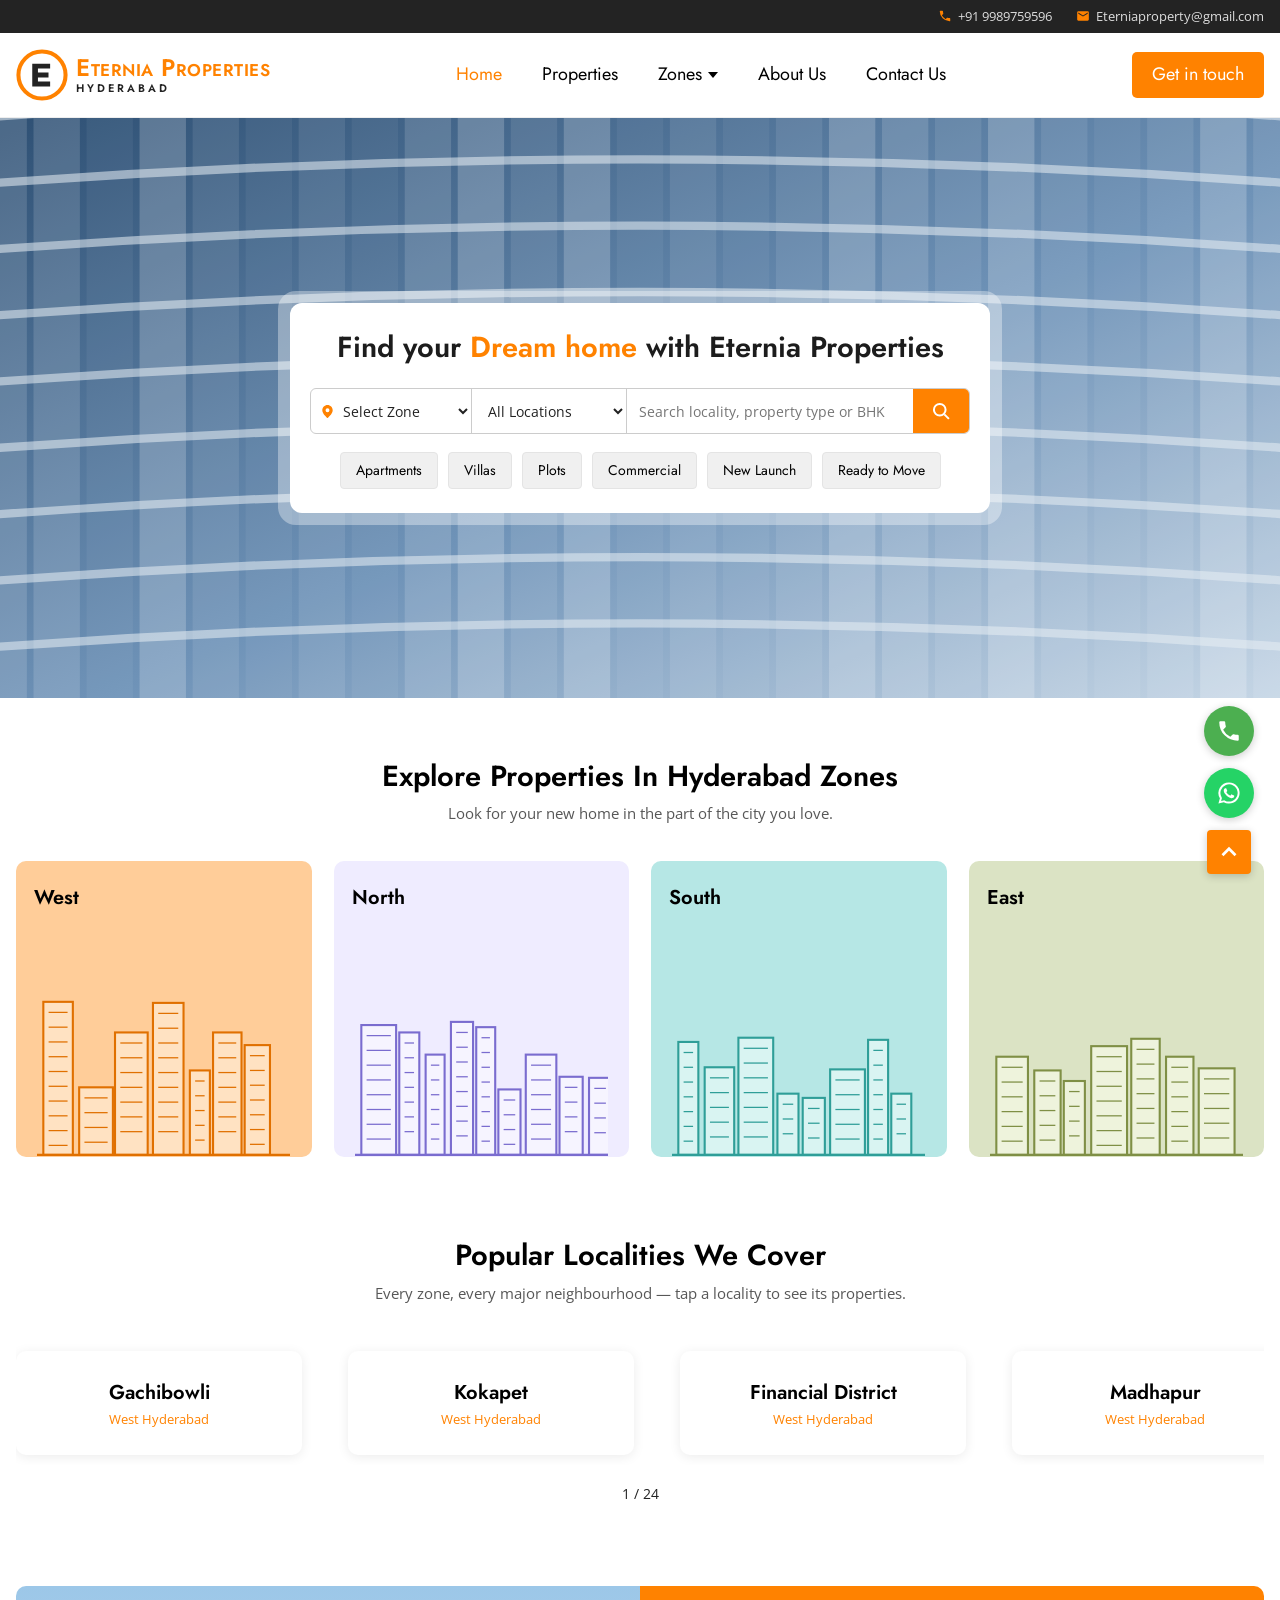
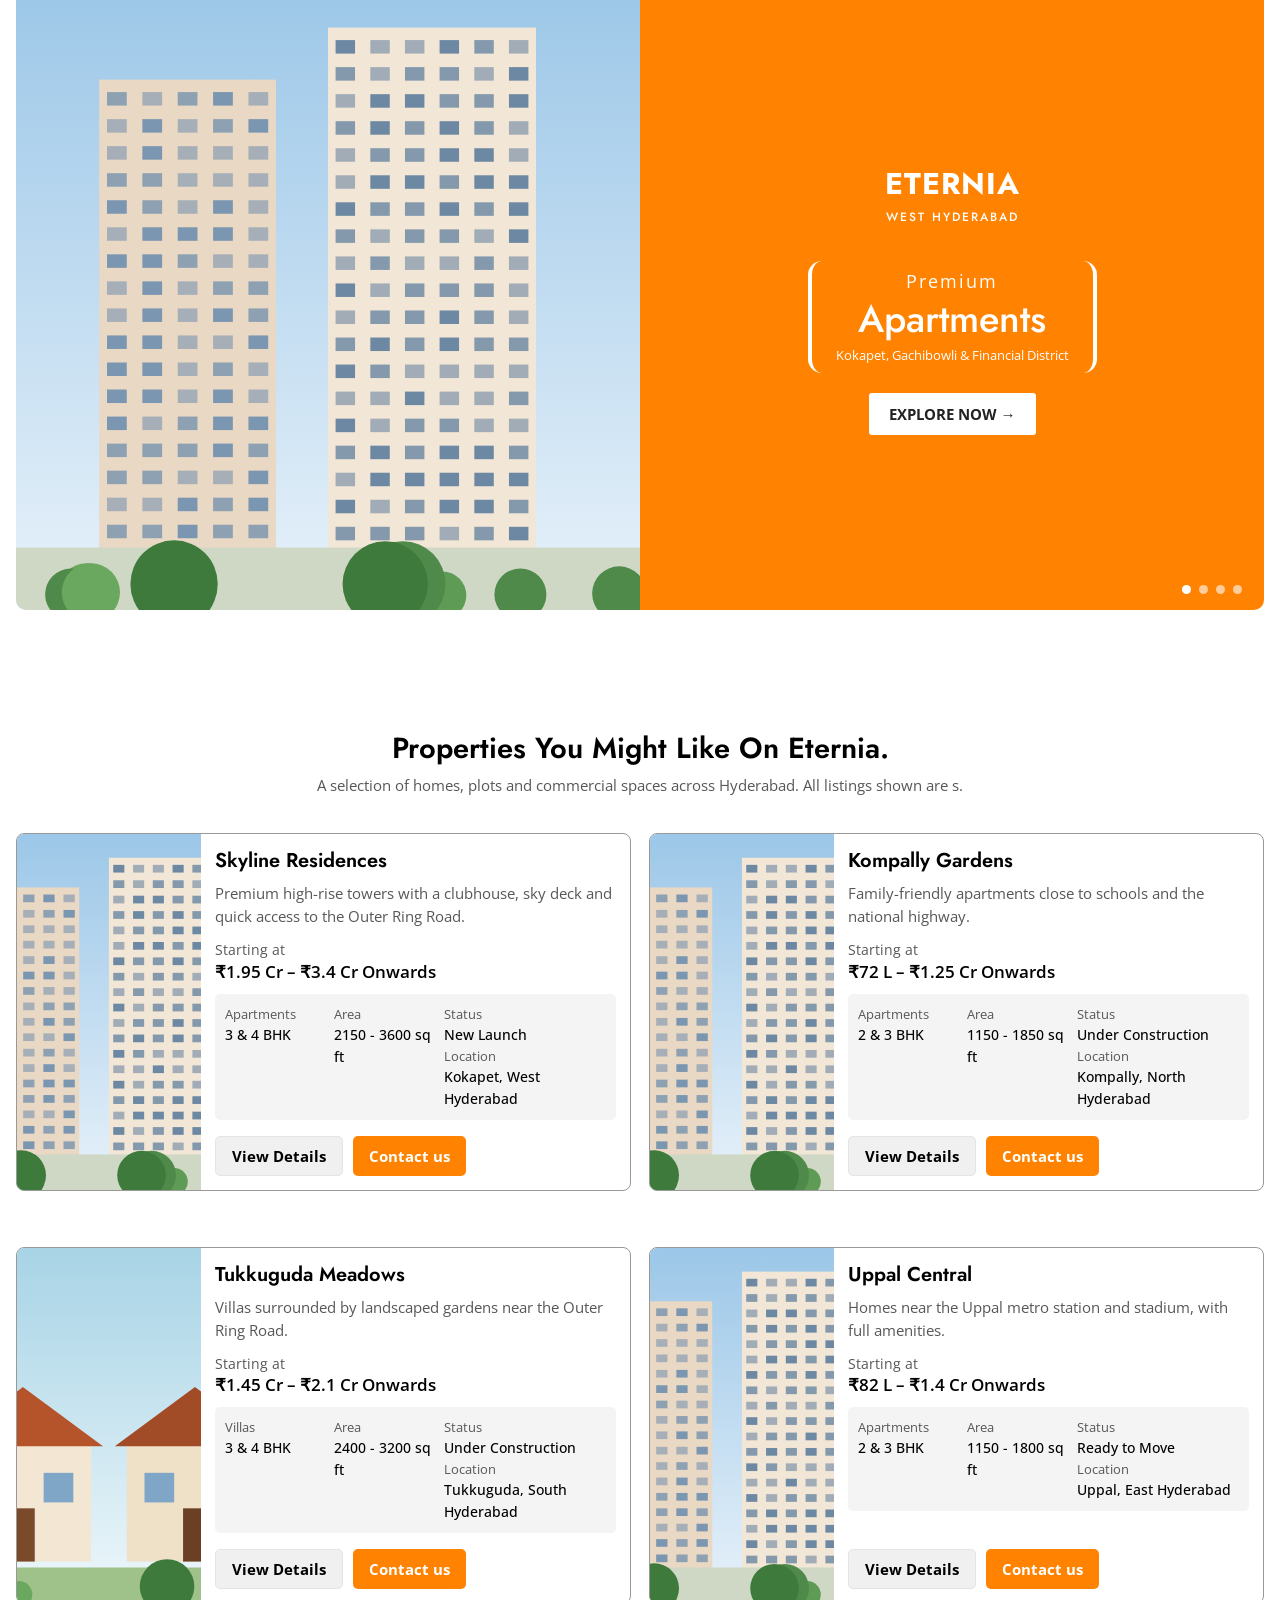
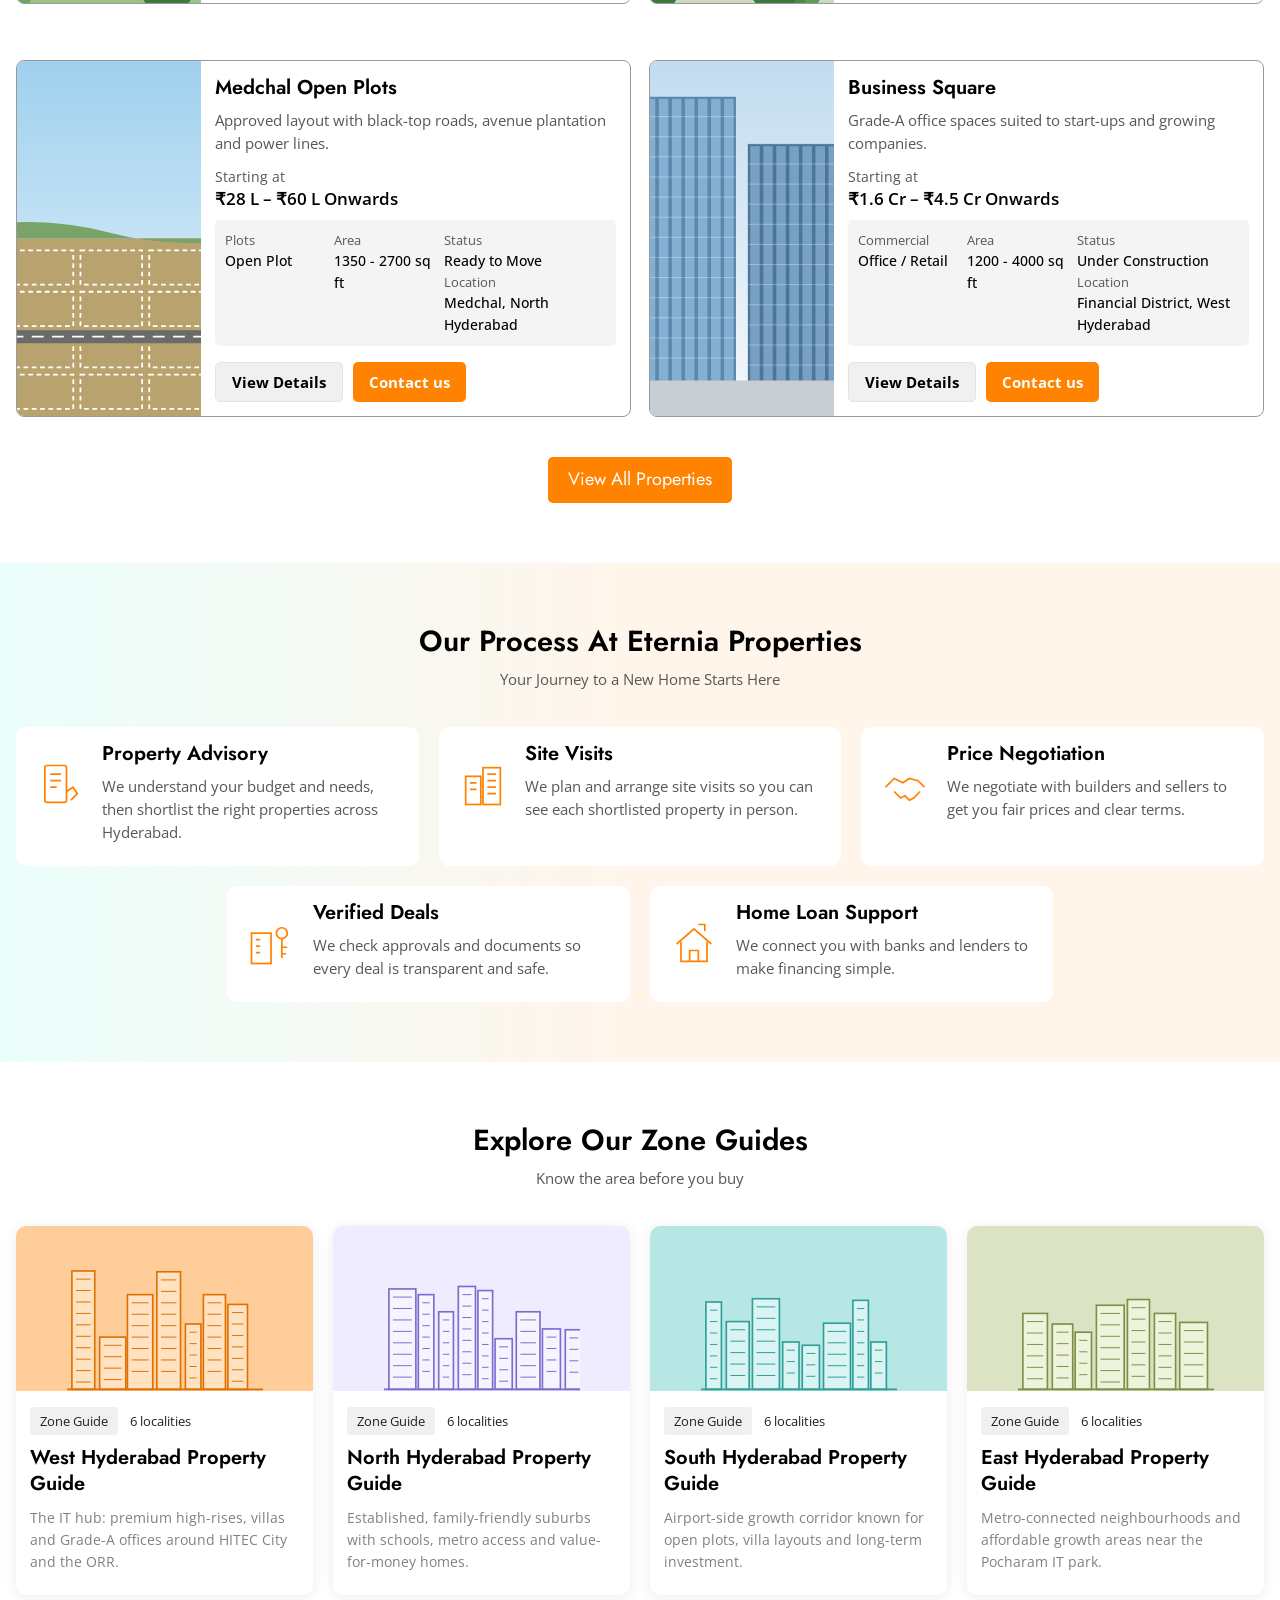
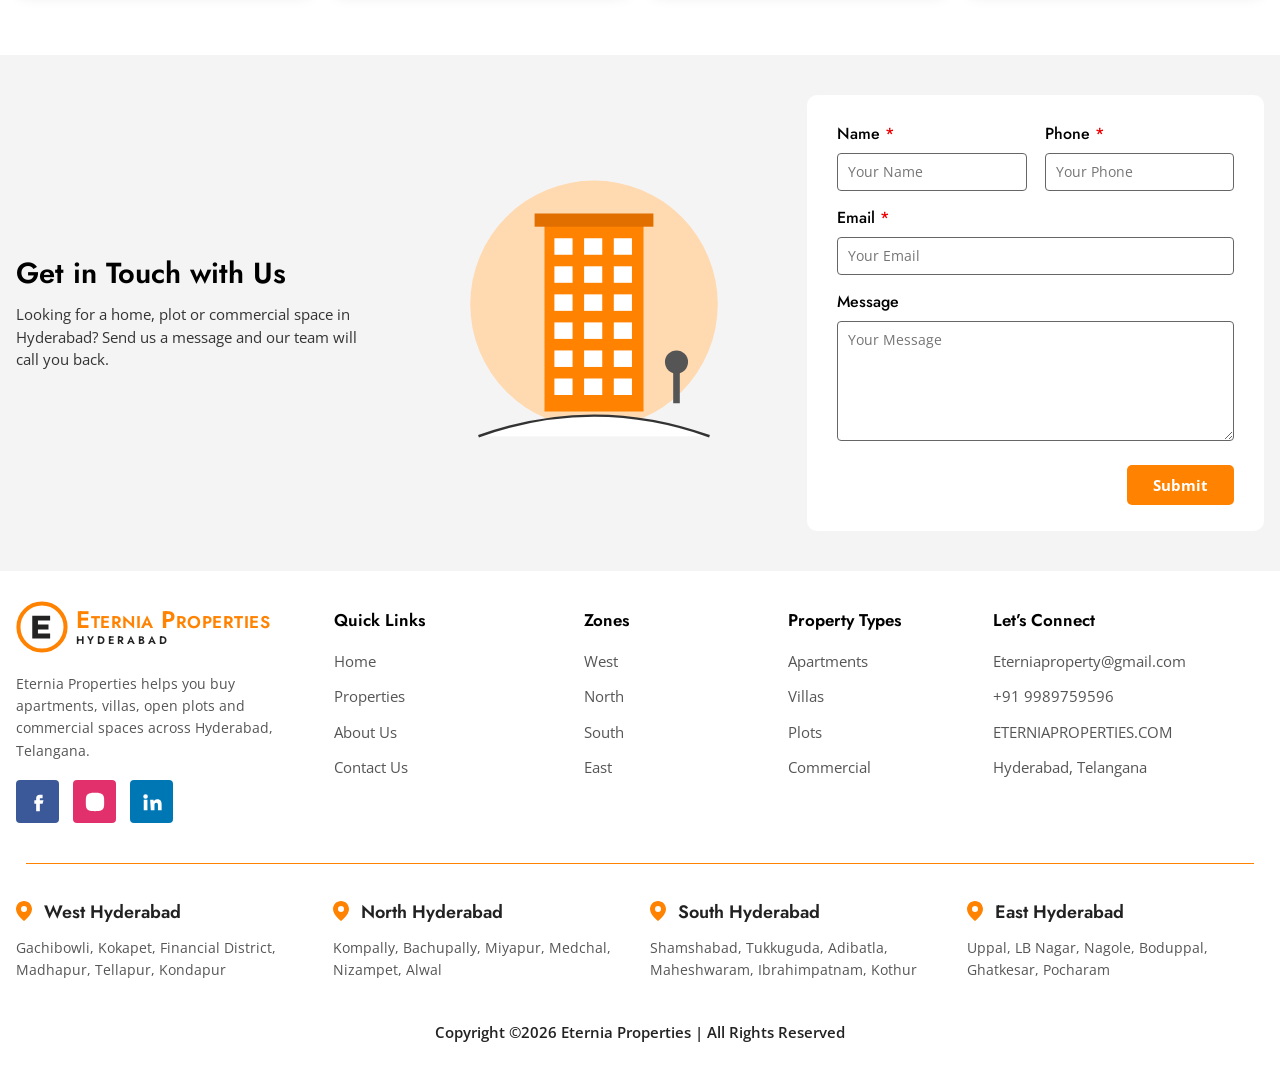
==== commit a4bb30f0: "Update index.html" ====
--- a/index.html
+++ b/index.html
@@ -80,7 +80,7 @@
   <a class="btn-white" href="east.html">EXPLORE NOW &rarr;</a></div></div><div class="dots"></div></div></div></section>
 
 <section class="section"><div class="container">
-  <div class="section-head"><h2>Properties You Might Like On Eternia.</h2><p>A selection of homes, plots and commercial spaces across Hyderabad. All listings shown are samples.</p></div>
+  <div class="section-head"><h2>Properties You Might Like On Eternia.</h2><p>A selection of homes, plots and commercial spaces across Hyderabad. All listings shown are  s.</p></div>
   <div class="prop-grid" id="featured"></div>
   <p style="text-align:center;margin-top:40px"><a class="btn" href="properties.html">View All Properties</a></p>
 </div></section>
